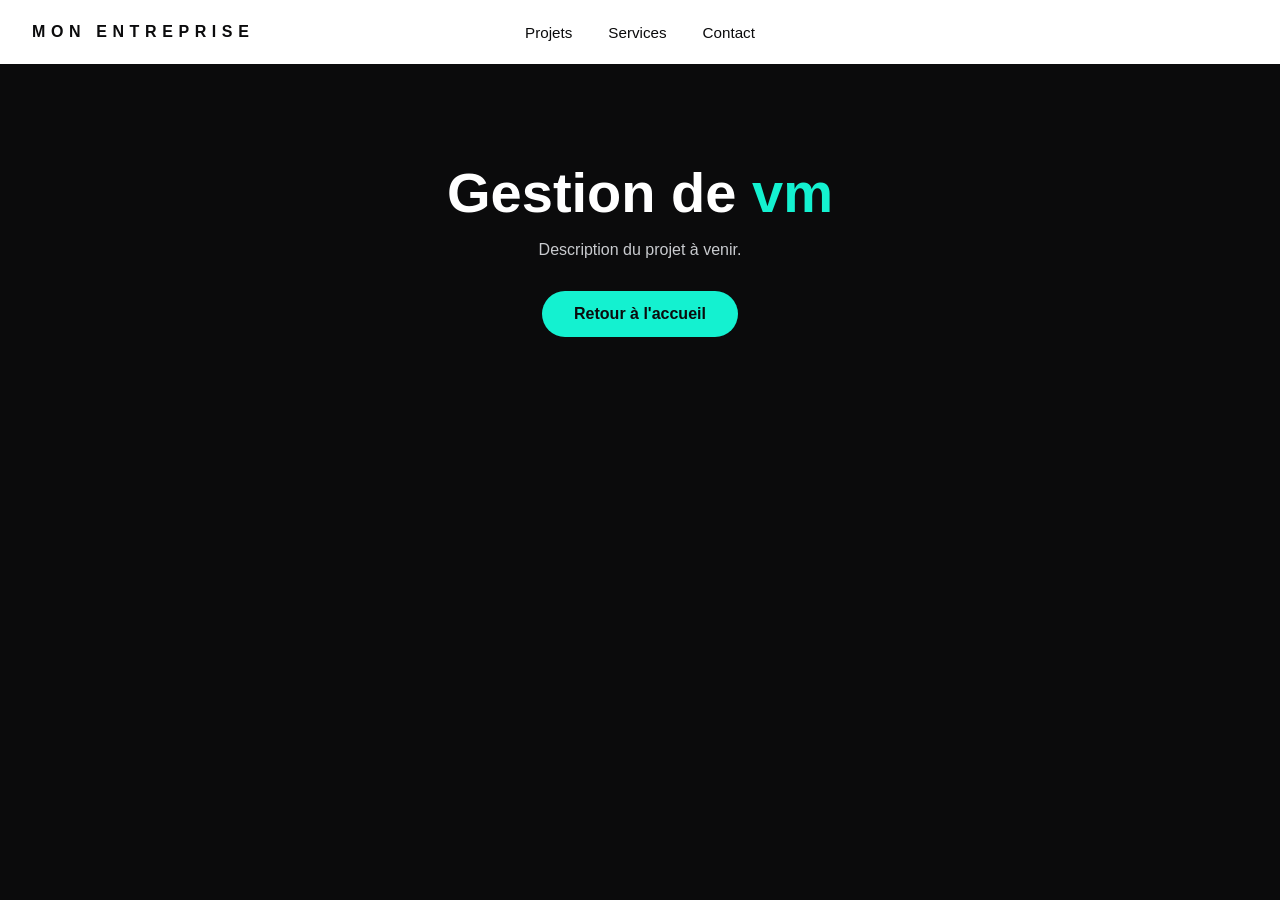
==== projet-linux.html @ 78ab348b "Première version du site." ====
<!DOCTYPE html>
<html lang="fr">
<head>
  <meta charset="UTF-8">
  <meta name="viewport" content="width=device-width, initial-scale=1">
  <title>Porjet linux - Mon entreprise</title>
  <link rel="stylesheet" href="style.css">
</head>
<body>

  <header>
    <a class="logo" href="index.html">Mon entreprise</a>
    <nav>
      <ul>
        <li>
          <a href="#">Projets</a>
          <div class="mega">
            <div class="mega-inner">
              <a class="card" href="projet-site-web.html"><div class="visuel">&lt;/&gt;</div><h3>Site web</h3><span>Découvrir</span></a>
              <a class="card" href="projet-linux.html"><div class="visuel">&gt;_</div><h3>Projet Linux</h3><span>Découvrir</span></a>
              <a class="card" href="projet-reseau.html"><div class="visuel">[ ]</div><h3>Gestion de réseau</h3><span>Découvrir</span></a>
            </div>
          </div>
        </li>
        <li><a href="index.html#services">Services</a></li>
        <li><a href="index.html#services">Contact</a></li>
      </ul>
    </nav>
    <div></div>
  </header>

  <main class="projet">
    <h1>Gestion de <em>vm</em> </h1>
    <p>Description du projet à venir.</p>
    <a class="bouton" href="index.html">Retour à l'accueil</a>
  </main>

</body>
</html>
---- style.css ----
:root {
  --vert: #14f1d0;
  --noir: #0b0b0c;
  --blanc: #ffffff;
  --gris: #5c5e62;
}

* { margin: 0; padding: 0; box-sizing: border-box; }
body { font-family: "Segoe UI", Arial, sans-serif; color: var(--noir); background: var(--blanc); }
a { color: inherit; text-decoration: none; }

/* ---------- Barre du haut ---------- */
header {
  position: sticky; top: 0; z-index: 100;
  height: 64px; background: var(--blanc);
  display: grid; grid-template-columns: 1fr auto 1fr;
  align-items: center; padding: 0 32px;
}
.logo { font-weight: 700; letter-spacing: 0.35em; text-transform: uppercase; }

nav ul { list-style: none; display: flex; gap: 4px; height: 64px; }
nav li { display: flex; align-items: center; }
nav li > a {
  padding: 8px 16px; border-radius: 6px;
  font-weight: 500; font-size: 0.95rem; transition: background 0.2s;
}
nav li:hover > a { background: #f0f1f2; }

/* ---------- Menu qui s'ouvre au survol ---------- */
.mega {
  position: absolute; left: 0; right: 0; top: 64px;
  background: var(--blanc); border-top: 1px solid #e6e6e6;
  box-shadow: 0 20px 40px rgba(0, 0, 0, 0.08);
  padding: 40px 0 48px;
  visibility: hidden; opacity: 0; transform: translateY(-6px);
  transition: opacity 0.2s, transform 0.2s, visibility 0.2s;
}
nav li:hover .mega,
nav li:focus-within .mega { visibility: visible; opacity: 1; transform: none; }

.mega-inner {
  max-width: 1000px; margin: auto; padding: 0 24px;
  display: grid; grid-template-columns: repeat(3, 1fr); gap: 24px;
}
.card { text-align: center; }
.visuel {
  height: 140px; background: var(--noir); border-radius: 12px;
  display: grid; place-items: center;
  font: 700 2rem/1 Consolas, monospace; color: var(--vert);
  transition: transform 0.25s, box-shadow 0.25s;
}
.card:hover .visuel {
  transform: translateY(-4px);
  box-shadow: 0 0 0 2px var(--vert), 0 10px 30px rgba(20, 241, 208, 0.25);
}
.card h3 { margin-top: 16px; font-size: 1.05rem; }
.card span { display: inline-block; margin-top: 6px; font-size: 0.9rem; color: var(--gris); text-decoration: underline; }
.card p { margin-top: 8px; font-size: 1rem; color: var(--gris); }
.card h3 { font-size: 1.15rem; }

/* ---------- Accueil ---------- */
.hero {
  min-height: calc(100vh - 64px);
  background: radial-gradient(circle at 80% 20%, rgba(20, 241, 208, 0.25), transparent 45%), var(--noir);
  color: var(--blanc); display: grid; place-content: center; text-align: center; padding: 0 24px;
}
.hero h1 { font-size: clamp(2.2rem, 6vw, 4.5rem); line-height: 1.1; }
.hero h1 em { font-style: normal; color: var(--vert); }
.hero p { margin: 20px auto 32px; max-width: 560px; color: #c9cbcf; font-size: 1.1rem; }

.bouton {
  display: inline-block; background: var(--vert); color: var(--noir);
  font-weight: 600; padding: 14px 32px; border-radius: 999px;
  transition: transform 0.2s, box-shadow 0.2s;
}
.bouton:hover { transform: translateY(-2px); box-shadow: 0 8px 24px rgba(20, 241, 208, 0.4); }

/* ---------- Pages des projets ---------- */
.projet {
  min-height: calc(100vh - 64px); background: var(--noir); color: var(--blanc);
  padding: 96px 24px; text-align: center;
}
.projet h1 { font-size: clamp(2rem, 5vw, 3.5rem); margin-bottom: 16px; }
.projet h1 em { font-style: normal; color: var(--vert); }
.projet p { max-width: 600px; margin: 0 auto 32px; color: #c9cbcf; }
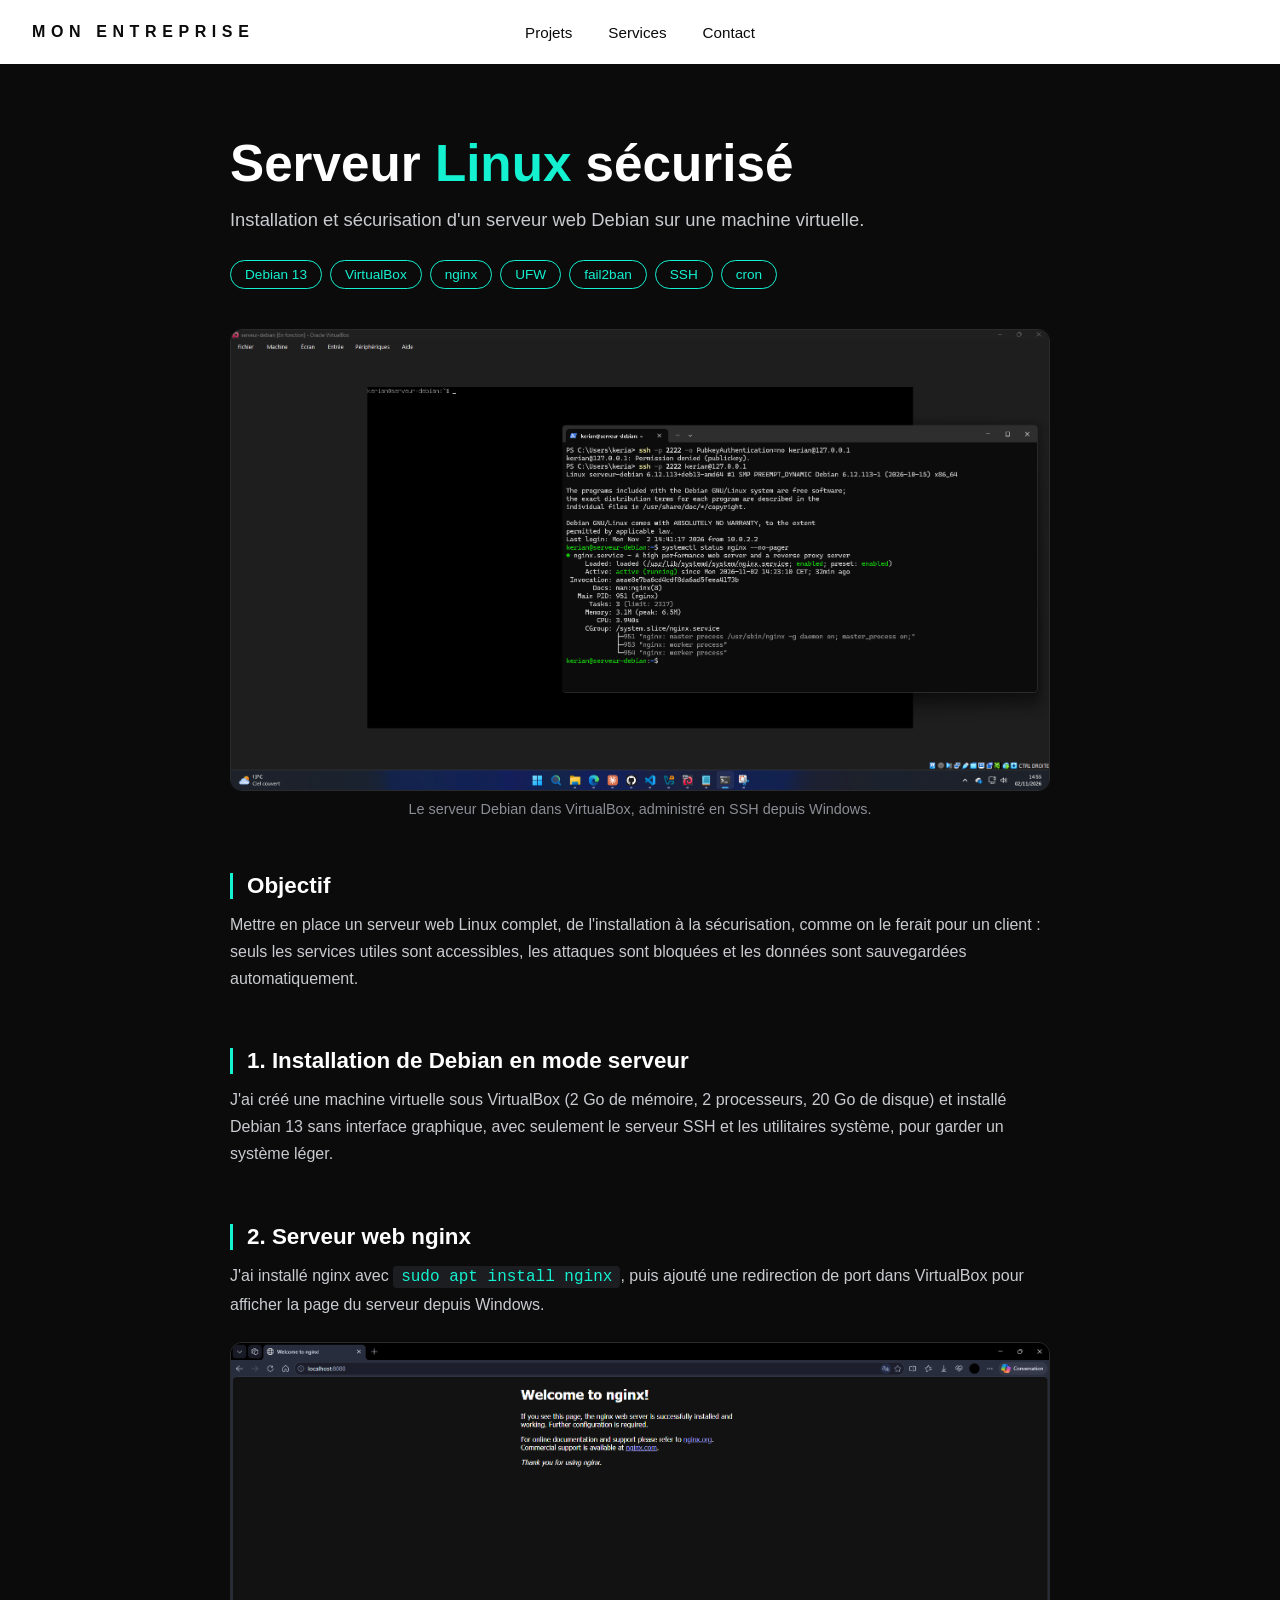
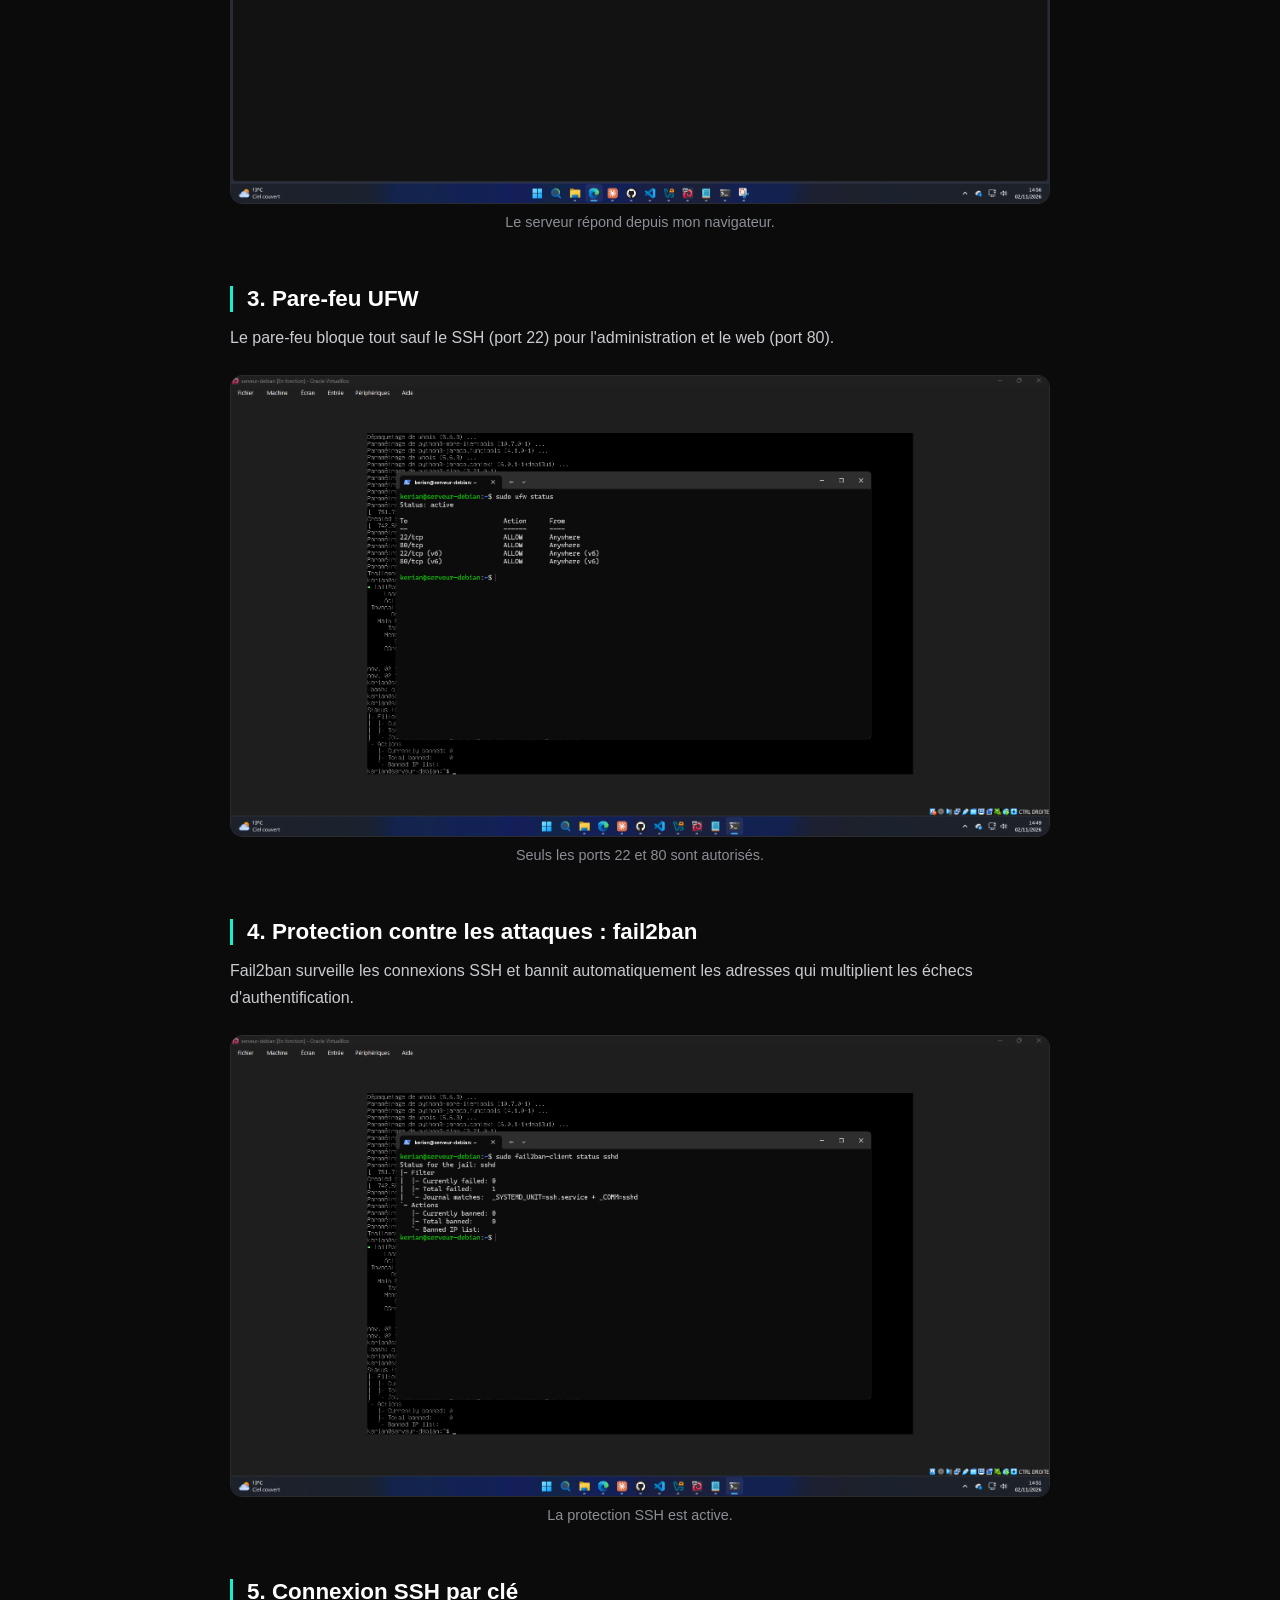
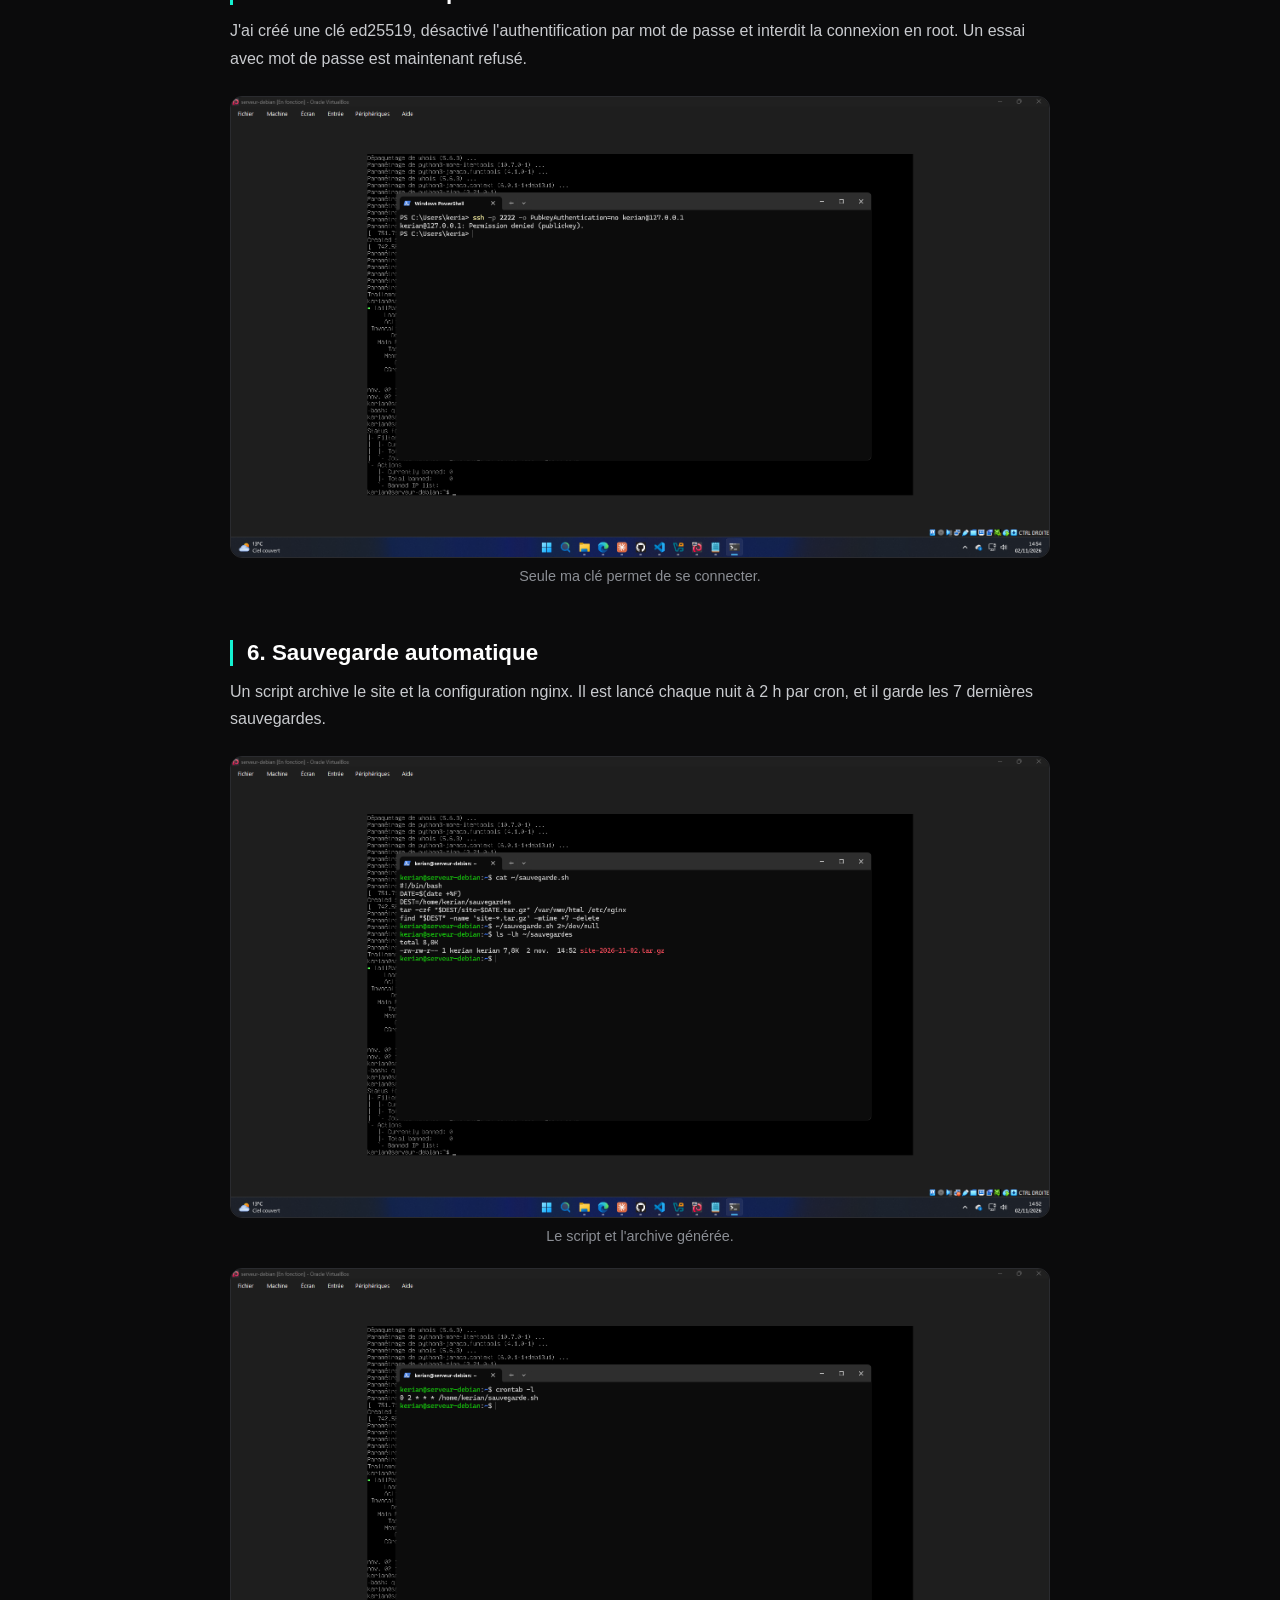
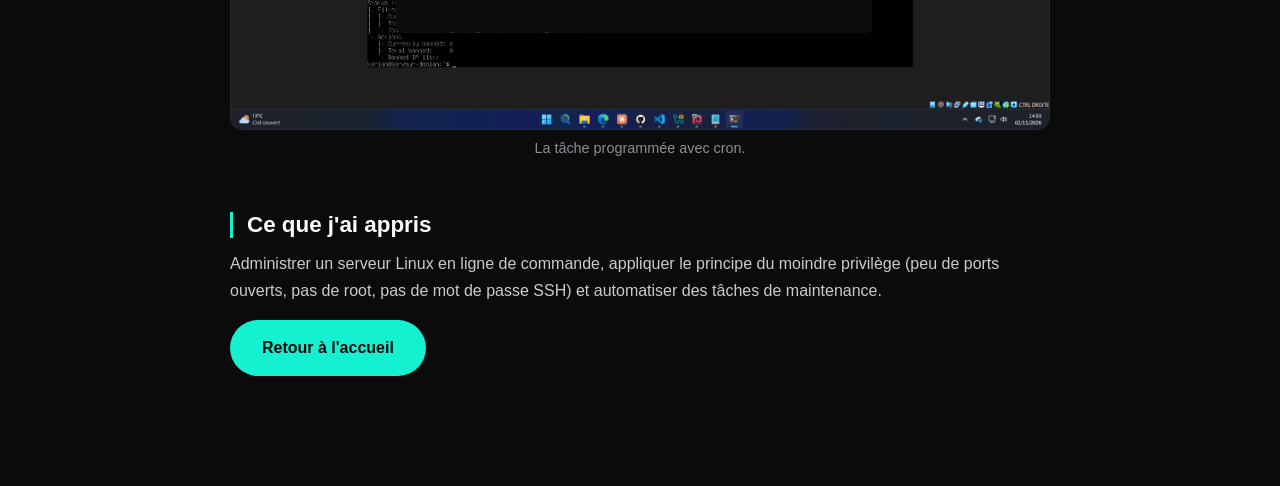
==== commit 7ca3b69a: "Présentation projet linux" ====
--- a/projet-linux.html
+++ b/projet-linux.html
@@ -3,36 +3,132 @@
 <head>
   <meta charset="UTF-8">
   <meta name="viewport" content="width=device-width, initial-scale=1">
-  <title>Porjet linux - Mon entreprise</title>
+  <title>Projet Linux - Mon entreprise</title>
   <link rel="stylesheet" href="style.css">
 </head>
 <body>
 
   <header>
     <a class="logo" href="index.html">Mon entreprise</a>
+
     <nav>
       <ul>
         <li>
           <a href="#">Projets</a>
           <div class="mega">
             <div class="mega-inner">
-              <a class="card" href="projet-site-web.html"><div class="visuel">&lt;/&gt;</div><h3>Site web</h3><span>Découvrir</span></a>
-              <a class="card" href="projet-linux.html"><div class="visuel">&gt;_</div><h3>Projet Linux</h3><span>Découvrir</span></a>
-              <a class="card" href="projet-reseau.html"><div class="visuel">[ ]</div><h3>Gestion de réseau</h3><span>Découvrir</span></a>
+              <a class="card" href="projet-site-web.html">
+                <div class="visuel">&lt;/&gt;</div>
+                <h3>Site web</h3>
+                <span>Découvrir</span>
+              </a>
+              <a class="card" href="projet-linux.html">
+                <div class="visuel">&gt;_</div>
+                <h3>Projet Linux</h3>
+                <span>Découvrir</span>
+              </a>
+              <a class="card" href="projet-reseau.html">
+                <div class="visuel">[ ]</div>
+                <h3>Gestion de réseau</h3>
+                <span>Découvrir</span>
+              </a>
             </div>
           </div>
         </li>
-        <li><a href="index.html#services">Services</a></li>
-        <li><a href="index.html#services">Contact</a></li>
+
+        <li>
+          <a href="#">Services</a>
+          <div class="mega">
+            <div class="mega-inner">
+              <div class="card">
+                <div class="visuel">www</div>
+                <h3>Sites web</h3>
+                <p>Sites vitrines modernes et rapides.</p>
+              </div>
+              <div class="card">
+                <div class="visuel">{ }</div>
+                <h3>Logiciels</h3>
+                <p>Outils sur mesure pour ton activité.</p>
+              </div>
+              <div class="card">
+                <div class="visuel">IA</div>
+                <h3>Conseil</h3>
+                <p>Réseau, systèmes et intelligence artificielle.</p>
+              </div>
+            </div>
+          </div>
+        </li>
+
+        <li><a href="mailto:contact@exemple.fr">Contact</a></li>
       </ul>
     </nav>
+
     <div></div>
   </header>
 
-  <main class="projet">
-    <h1>Gestion de <em>vm</em> </h1>
-    <p>Description du projet à venir.</p>
-    <a class="bouton" href="index.html">Retour à l'accueil</a>
+  <main class="detail">
+    <h1>Serveur <em>Linux</em> sécurisé</h1>
+    <p class="intro">Installation et sécurisation d'un serveur web Debian sur une machine virtuelle.</p>
+
+    <div class="tags">
+      <span>Debian 13</span><span>VirtualBox</span><span>nginx</span>
+      <span>UFW</span><span>fail2ban</span><span>SSH</span><span>cron</span>
+    </div>
+
+    <figure>
+      <img src="images/00-vue-ensemble.png" alt="Machine virtuelle Debian et connexion SSH depuis Windows">
+      <figcaption>Le serveur Debian dans VirtualBox, administré en SSH depuis Windows.</figcaption>
+    </figure>
+
+    <h2>Objectif</h2>
+    <p>Mettre en place un serveur web Linux complet, de l'installation à la sécurisation, comme on le ferait pour un client : seuls les services utiles sont accessibles, les attaques sont bloquées et les données sont sauvegardées automatiquement.</p>
+
+    <h2>1. Installation de Debian en mode serveur</h2>
+    <p>J'ai créé une machine virtuelle sous VirtualBox (2 Go de mémoire, 2 processeurs, 20 Go de disque) et installé Debian 13 sans interface graphique, avec seulement le serveur SSH et les utilitaires système, pour garder un système léger.</p>
+    
+    <h2>2. Serveur web nginx</h2>
+    <p>J'ai installé nginx avec <code>sudo apt install nginx</code>, puis ajouté une redirection de port dans VirtualBox pour afficher la page du serveur depuis Windows.</p>
+    <figure>
+      <img src="images/02-nginx.png" alt="Page d'accueil de nginx">
+      <figcaption>Le serveur répond depuis mon navigateur.</figcaption>
+    </figure>
+
+    <h2>3. Pare-feu UFW</h2>
+    <p>Le pare-feu bloque tout sauf le SSH (port 22) pour l'administration et le web (port 80).</p>
+    <figure>
+      <img src="images/03-ufw.png" alt="Statut du pare-feu UFW">
+      <figcaption>Seuls les ports 22 et 80 sont autorisés.</figcaption>
+    </figure>
+
+    <h2>4. Protection contre les attaques : fail2ban</h2>
+    <p>Fail2ban surveille les connexions SSH et bannit automatiquement les adresses qui multiplient les échecs d'authentification.</p>
+    <figure>
+      <img src="images/04-fail2ban.png" alt="Statut de fail2ban">
+      <figcaption>La protection SSH est active.</figcaption>
+    </figure>
+
+    <h2>5. Connexion SSH par clé</h2>
+    <p>J'ai créé une clé ed25519, désactivé l'authentification par mot de passe et interdit la connexion en root. Un essai avec mot de passe est maintenant refusé.</p>
+    <figure>
+      <img src="images/05-ssh.png" alt="Connexion SSH par mot de passe refusée">
+      <figcaption>Seule ma clé permet de se connecter.</figcaption>
+    </figure>
+
+    <h2>6. Sauvegarde automatique</h2>
+    <p>Un script archive le site et la configuration nginx. Il est lancé chaque nuit à 2 h par cron, et il garde les 7 dernières sauvegardes.</p>
+    <figure>
+      <img src="images/06-sauvegarde.png" alt="Script de sauvegarde et archive créée">
+      <figcaption>Le script et l'archive générée.</figcaption>
+    </figure>
+    <figure>
+      <img src="images/07-crontab.png" alt="Tâche cron de sauvegarde">
+      <figcaption>La tâche programmée avec cron.</figcaption>
+    </figure>
+
+    <h2>Ce que j'ai appris</h2>
+    <p>Administrer un serveur Linux en ligne de commande, appliquer le principe du moindre privilège (peu de ports ouverts, pas de root, pas de mot de passe SSH) et automatiser des tâches de maintenance.</p>
+
+    <p><a class="bouton" href="index.html">Retour à l'accueil</a></p>
   </main>
 
 </body>
--- a/style.css
+++ b/style.css
@@ -82,4 +82,25 @@
 }
 .projet h1 { font-size: clamp(2rem, 5vw, 3.5rem); margin-bottom: 16px; }
 .projet h1 em { font-style: normal; color: var(--vert); }
-.projet p { max-width: 600px; margin: 0 auto 32px; color: #c9cbcf; }+.projet p { max-width: 600px; margin: 0 auto 32px; color: #c9cbcf; }
+
+/* ---------- Pages de projet détaillées ---------- */
+.detail {
+  background: var(--noir);
+  color: #c9cbcf;
+  min-height: calc(100vh - 64px);
+  padding: 72px max(24px, calc((100% - 820px) / 2)) 96px;
+}
+.detail h1 { color: var(--blanc); font-size: clamp(2rem, 5vw, 3.2rem); line-height: 1.1; margin-bottom: 12px; }
+.detail h1 em { font-style: normal; color: var(--vert); }
+.detail .intro { font-size: 1.15rem; margin-bottom: 24px; }
+.detail h2 { color: var(--blanc); font-size: 1.4rem; margin: 56px 0 12px; padding-left: 14px; border-left: 3px solid var(--vert); }
+.detail p { line-height: 1.7; margin-bottom: 16px; }
+.detail code { background: #1c1d20; color: var(--vert); padding: 2px 8px; border-radius: 4px; font-family: Consolas, monospace; }
+
+.detail figure { margin: 24px 0; }
+.detail img { display: block; width: 100%; height: auto; border-radius: 12px; border: 1px solid #2a2b2f; }
+.detail figcaption { margin-top: 10px; font-size: 0.9rem; color: #8b8e94; text-align: center; }
+
+.tags { display: flex; flex-wrap: wrap; gap: 8px; margin: 24px 0 40px; }
+.tags span { border: 1px solid var(--vert); color: var(--vert); padding: 6px 14px; border-radius: 999px; font-size: 0.85rem; }
